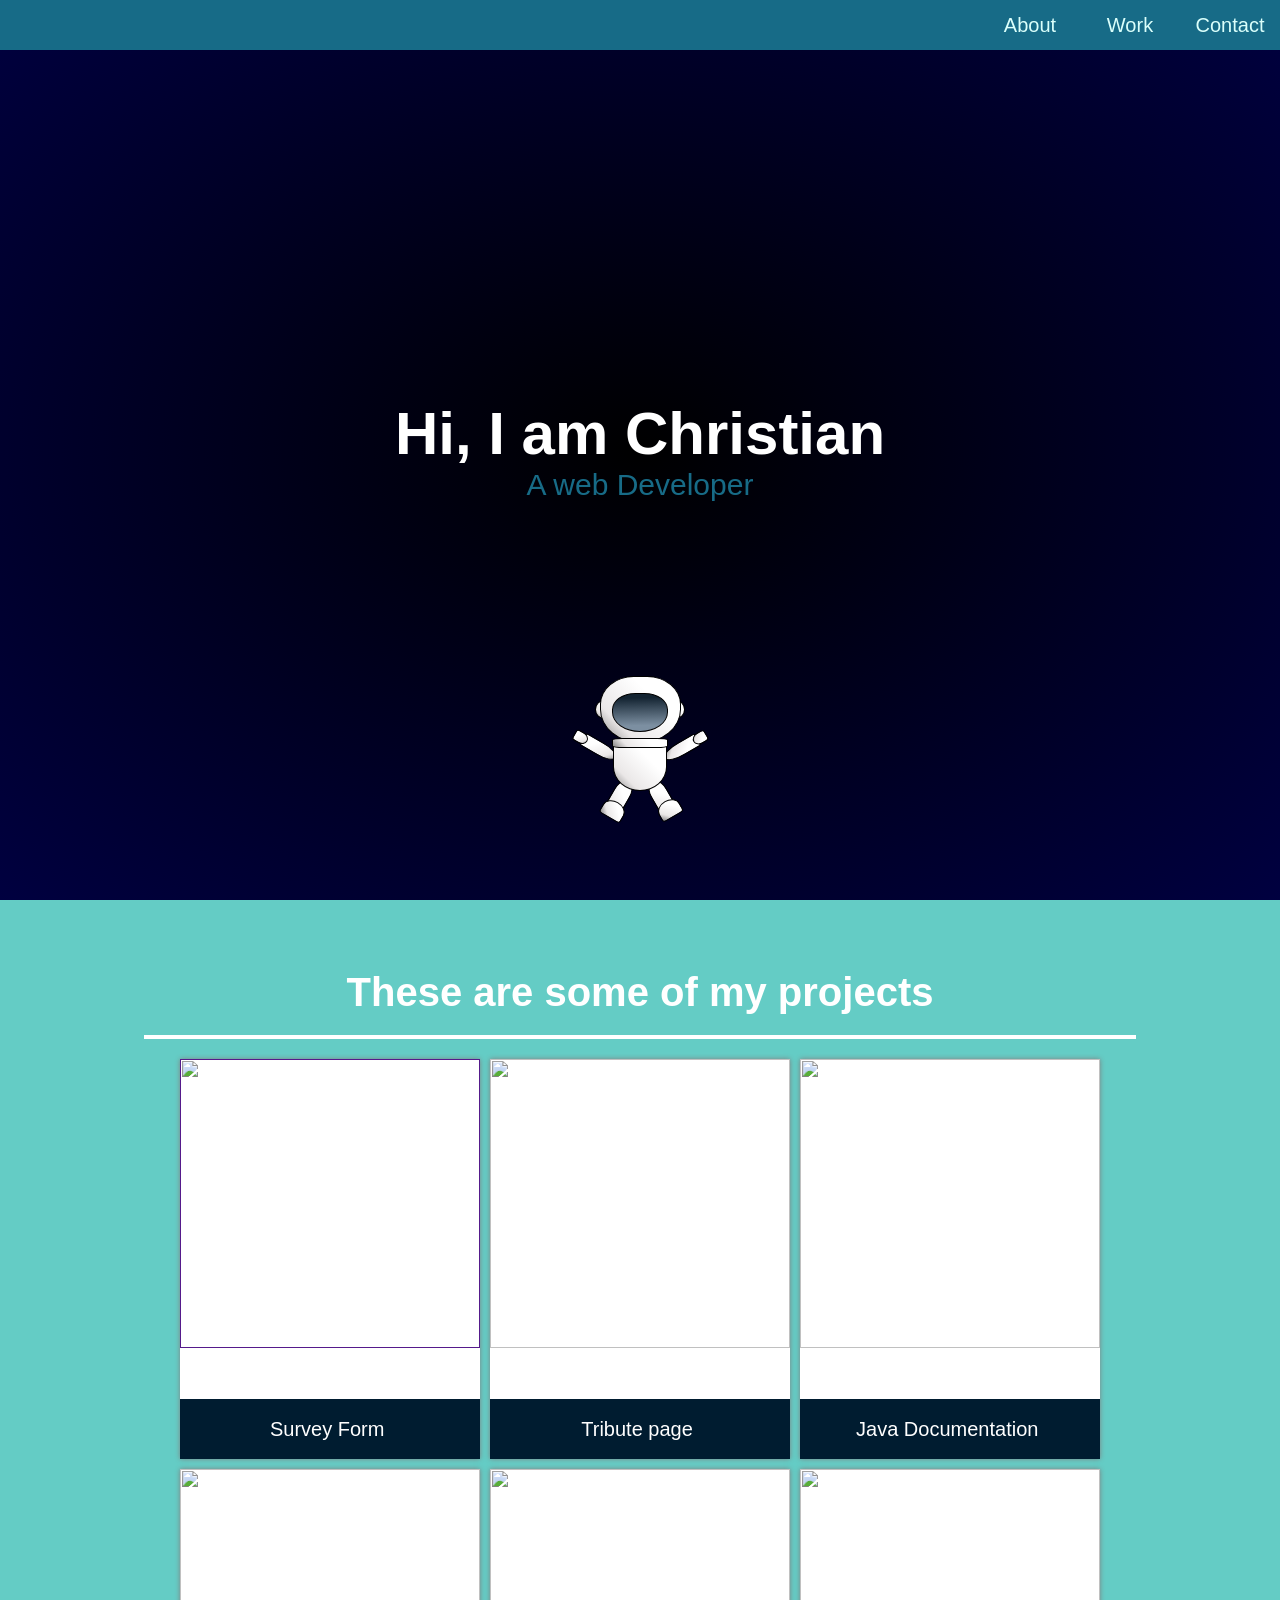
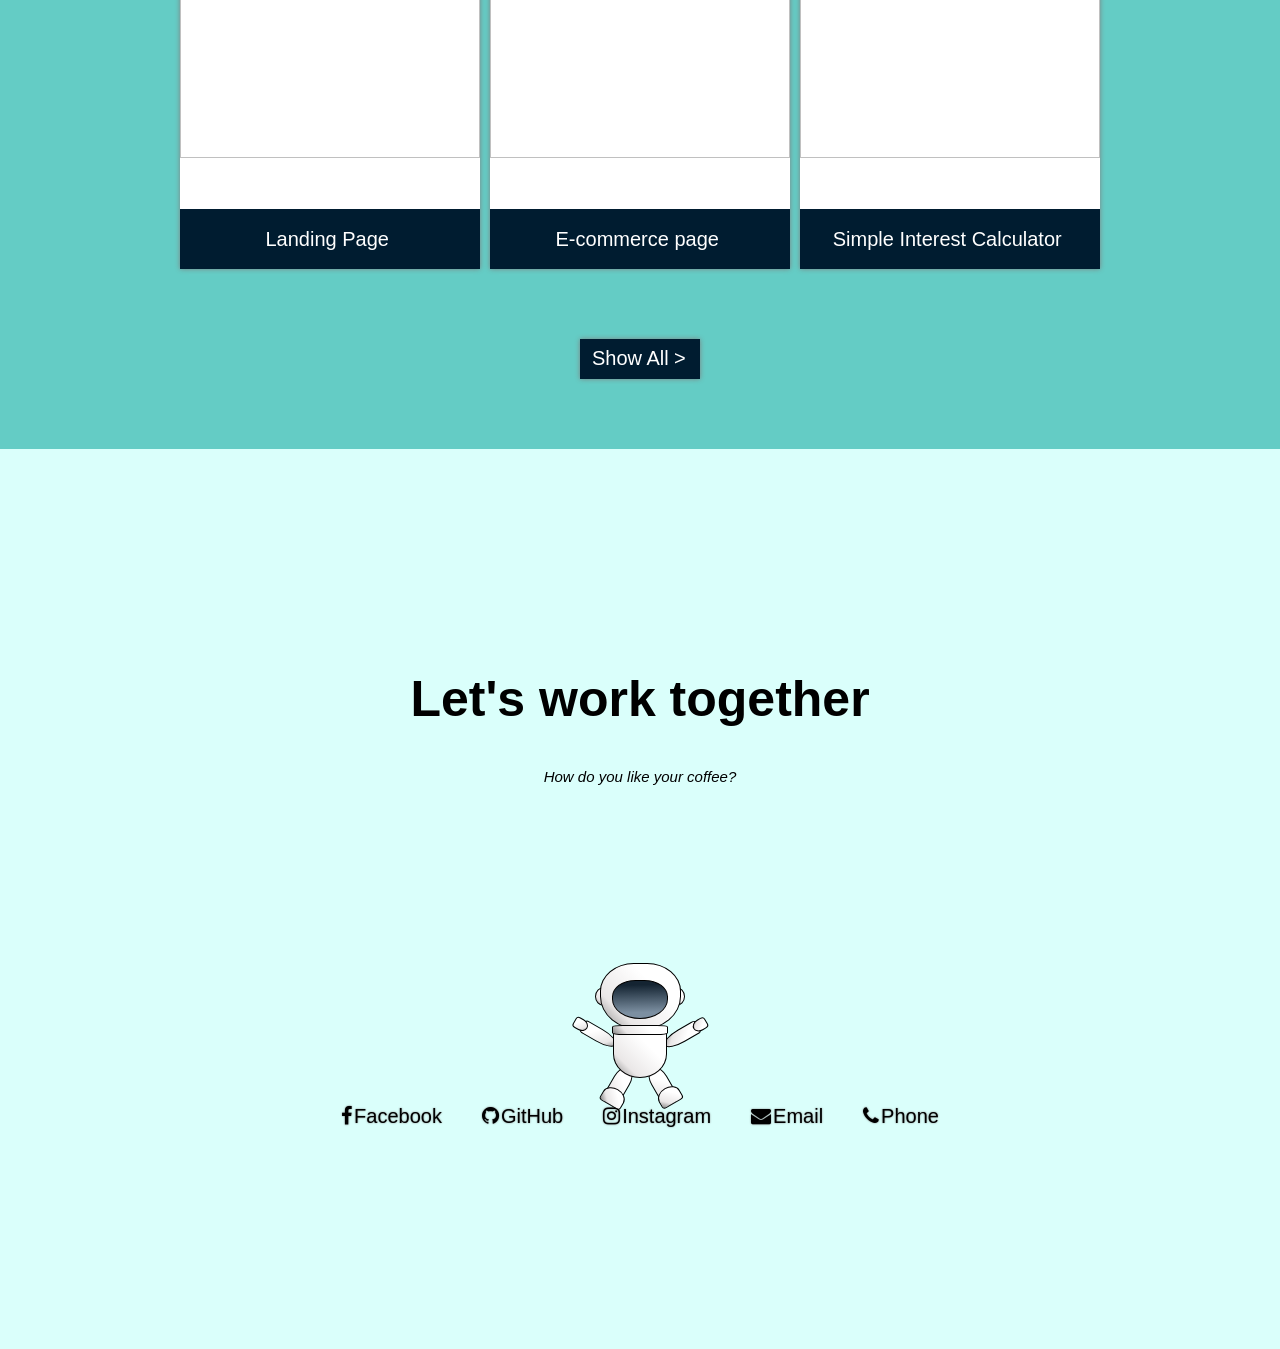
==== index.html @ 2f4b3748 "first commit" ====
<!DOCTYPE html>
<html lang="en">
  <head>
    <meta charset="UTF-8" />
    <meta name="viewport" content="width=device-width, initial-scale=1.0" />
    <title>Portfolio</title>
    <link rel="stylesheet" href="styles.css" />
    <link
      rel="stylesheet"
      href="https://cdnjs.cloudflare.com/ajax/libs/font-awesome/4.7.0/css/font-awesome.min.css"
    />
  </head>
  <body>
    <nav id="navbar">
      <a class="nav-link" href="#welcome-section">
        <div class="link-container">About</div>
      </a>
      <a class="nav-link" href="#projects">
        <div class="link-container">Work</div>
      </a>
      <a class="nav-link" href="#contact-section">
        <div class="link-container">Contact</div>
      </a>
    </nav>
    <section id="welcome-section">
      <h1>Hi, I am Christian</h1>
      <p>A web Developer</p>
      <div class="frame">
        <div class="upper-body">
          <div class="head">
            <div class="face-shield"></div>
          </div>
          <div class="ear left"></div>
          <div class="ear right"></div>
        </div>
        <div class="lower-body">
          <div class="sleeve"></div>
          <div class="suit"></div>
          <div class="arm left">
            <div class="hand left"></div>
          </div>
          <div class="arm right">
            <div class="hand right"></div>
          </div>
          <div class="leg left">
            <div class="foot left"></div>
          </div>
          <div class="leg right">
            <div class="foot right"></div>
          </div>
        </div>
      </div>
    </section>
    <section id="projects">
      <h1>These are some of my projects</h1>
      <div class="divider"></div>
      <div class="project-tile-container">
        <a class="project-link" href="">
          <div class="project-tile">
            <img
              class="project-img"
              src="https://assets-global.website-files.com/5eff9c5e4dba181f8aa2d1e0/601860ff35def60e10cd7cb0_5f52643bb8fb49abc85f65b8_Surveys.svg"
            />
            <div class="project-title-container">
              <p>
                <span class="hidden"><</span> Survey Form
                <span class="hidden">/></span>
              </p>
            </div>
          </div>
        </a>
        <a class="project-link" href="#">
          <div class="project-tile">
            <img
              class="project-img"
              src="https://cdn.freecodecamp.org/testable-projects-fcc/images/tribute-page-main-image.jpg"
            />
            <div class="project-title-container">
              <p>
                <span class="hidden"><</span> Tribute page
                <span class="hidden">/></span>
              </p>
            </div>
          </div>
        </a>
        <a class="project-link" href="#">
          <div class="project-tile">
            <img
              class="project-img"
              src="https://2.bp.blogspot.com/-pxSytxn0XNw/TgGFdjKs1GI/AAAAAAAACSk/mvjNaa9zSRU/s1600/traditionalJavaAPIJavadocAppearanceJavaSE7.png"
            />
            <div class="project-title-container">
              <p>
                <span class="hidden"><</span> Java Documentation
                <span class="hidden">/></span>
              </p>
            </div>
          </div>
        </a>
        <a class="project-link" href="#">
          <div class="project-tile">
            <img
              class="project-img"
              src="https://shots.codepen.io/username/pen/RKRbwL-800.jpg?version=1619578937"
            />
            <div class="project-title-container">
              <p>
                <span class="hidden"><</span> Landing Page
                <span class="hidden">/></span>
              </p>
            </div>
          </div>
        </a>
        <a class="project-link" href="#">
          <div class="project-tile">
            <img
              class="project-img"
              src="https://www.hostinger.ph/tutorials/wp-content/uploads/sites/2/2020/06/Help-Scout_s-homepage.png"
            />
            <div class="project-title-container">
              <p>
                <span class="hidden"><</span> E-commerce page
                <span class="hidden">/></span>
              </p>
            </div>
          </div>
        </a>
        <a class="project-link" href="#">
          <div class="project-tile">
            <img
              class="project-img"
              src="https://code-projects.org/wp-content/uploads/2021/06/sic.png"
            />
            <div class="project-title-container">
              <p>
                <span class="hidden"><</span> Simple Interest Calculator
                <span class="hidden">/></span>
              </p>
            </div>
          </div>
        </a>
      </div>
      <a href=""
        ><button class="show-button">
          <span class="text">Show All</span><span class="arrow">></span>
        </button></a
      >
    </section>
    <section id="contact-section">
      <h1>Let's work together</h1>
      <p>How do you like your coffee?</p>
      <article class="icons">
        <div class="icon-container fb">
          <a id="profile-link" href="" target="_blank"
            ><i class="fa fa-facebook"></i>Facebook</a
          >
        </div>
        <div class="icon-container git">
          <a href=""><i class="fa fa-github"></i>GitHub</a>
        </div>
        <div class="icon-container ig">
          <a href=""><i class="fa fa-instagram"></i>Instagram</a>
        </div>
        <div class="icon-container mail">
          <a href=""><i class="fa fa-envelope"></i>Email</a>
        </div>
        <div class="icon-container phone">
          <a href=""><i class="fa fa-phone"></i>Phone</a>
        </div>
      </article>
      <div class="frame-section">
        <div class="upper-body">
          <div class="head">
            <div class="face-shield"></div>
          </div>
          <div class="ear left"></div>
          <div class="ear right"></div>
        </div>
        <div class="lower-body">
          <div class="sleeve"></div>
          <div class="suit"></div>
          <div class="arm left">
              <div class="hand left"></div>
          </div>
          <div class="arm right">
              <div class="hand right"></div>
          </div>
          <div class="leg left">
              <div class="foot left"></div>
          </div>
          <div class="leg right">
              <div class="foot right"></div>
          </div>
        </div>
      </div>
    </section>
  </body>
</html>
---- styles.css ----
:root {
  --palette-color1: #001c30;
  --palette-color2: #176b87;
  --palette-color3: #64ccc5;
  --palette-color4: #dafffb;
  --palette-color5: #4e6e81;
  --color1: white;
}

* {
  box-sizing: border-box;
  margin: 0;
  padding: 0;
}

html {
  font-family: Raleway, sans-serif;
  font-size: 10px;
  scroll-behavior: smooth;
}

#navbar,
.link-container,
#welcome-section,
.project-tile-container,
.project-title-container,
.icons {
  display: flex;
  justify-content: center;
  align-items: center;
}

#navbar {
  width: 100%;
  background-color: var(--palette-color2);
  justify-content: flex-end;
  position: fixed;
  z-index: 1;
}

.link-container {
  width: 10rem;
  height: 5rem;
}

.nav-link {
  text-decoration: none;
  font-size: 2rem;
  color: var(--palette-color4);
  cursor: pointer;
}

.link-container:hover {
  background-color: var(--palette-color4);
  color: var(--palette-color2);
}

#welcome-section {
  width: 100%;
  height: 100vh;
  padding: 5rem 2rem;
  background-color: var(--palette-color1);
  flex-direction: column;
  text-align: center;
}

#welcome-section h1 {
  font-size: 6rem;
  color: var(--color1);
}

#welcome-section p {
  font-size: 3rem;
  color: var(--palette-color2);
}

#projects {
  padding: 5rem 2rem;
  width: 100%;
  background-color: var(--palette-color3);
  text-align: center;
}

#projects h1 {
  margin: 2rem 0;
  color: var(--color1);
  font-size: 4rem;
}

.divider {
  width: 80%;
  border: 2px solid white;
  margin: 0 auto;
}

.project-tile-container {
  flex-wrap: wrap;
  gap: 1rem;
  margin: 2rem auto 0;
  width: 80%;
}

.project-tile {
  width: 300px;
  height: 400px;
  background-color: var(--color1);
  box-shadow: 0 0 5px gray;
}

.project-img {
  width: 100%;
  height: 85%;
  object-fit: cover;
}

.project-title-container {
  width: 100%;
  height: 15%;
  font-size: 2rem;
  color: var(--color1);
  background-color: var(--palette-color1);
}

.project-link {
  text-decoration: none;
}

.hidden {
  color: transparent;
}

.project-link:hover .hidden {
  transition: 500ms ease-in-out;
  color: var(--palette-color4);
}

.show-button {
  position: relative;
  margin: 7rem 0 2rem;
  width: 12rem;
  height: 4rem;
  border: 0;
  background-color: var(--palette-color1);
  color: var(--color1);
  font-size: 2rem;
  cursor: pointer;
  box-shadow: 0 0 5px gray;
}

.text {
  position: absolute;
  top: 20%;
  left: 10%;
}

.arrow {
  position: absolute;
  top: 20%;
  right: 12%;
}

.show-button:hover {
  background-color: var(--palette-color5);
}

.show-button:hover .arrow {
  right: 8%;
  transition: 400ms ease-in-out;
}

#contact-section {
  text-align: center;
  width: 100%;
  height: 100vh;
  padding: 5rem 2rem;
  background-color: var(--palette-color4);
  position: relative;
  width: 100%;
  height: 100vh;
  display: flex;
  flex-direction: column;
  justify-content: center;
  align-items: center;
  overflow: hidden;
}

#contact-section h1 {
  font-size: 5rem;
  margin: 2rem 0;
}

#contact-section p {
  font-size: 1.5rem;
  font-style: italic;
  margin: 2rem 0 30rem;
}

.icons {
  flex-wrap: wrap;
}

.icon-container {
  margin: 2rem;
  font-size: 2rem;
}

.icon-container a {
  text-decoration: none;
  color: black;
  text-shadow: 0 0 2px gray;
}

.fa {
  margin-right: 2px;
}

.black {
  padding-top: 5rem;
  height: 5rem;
  width: 100%;
  border-color: black transparent transparent transparent;
}

.black {
  font-size: 1.5rem;
}

.black span {
  margin: 0 3rem;
}

.icon-container.fb:hover,
.icon-container.git:hover,
.icon-container.ig:hover,
.icon-container.mail:hover,
.icon-container.phone:hover {
  transform: translateY(-1rem);
  transition: 300ms linear;
}

#welcome-section {
  position: relative;
  width: 100%;
  height: 100vh;
  display: flex;
  justify-content: center;
  align-items: center;
  background: radial-gradient(#000000, #000040);
  overflow: hidden;
}

.frame {
  bottom: 2%;
  border: 1px solid;
  width: 180px;
  height: 240px;
  position: absolute;
  border: none;
  animation: move 10s linear infinite alternate;
}

.frame-section {
  bottom: 20%;
  border: 1px solid;
  width: 180px;
  height: 240px;
  position: absolute;
  border: none;
  animation: float 2s linear infinite alternate-reverse; 
}

.frame *,
.frame-section * {
  position: absolute;
  border: 1px solid;
  background-color: white;
}

.upper-body {
  width: 50%;
  height: 40%;
  top: 2%;
  left: 25%;
  z-index: 0;
  border: none;
  background-color: transparent;
}

.upper-body * {
  background: linear-gradient(
    45deg,
    rgb(134, 133, 133) 0%,
    rgb(234, 231, 231) 25%,
    white 67%
  );
}

.head {
  width: 90%;
  height: 70%;
  border-radius: 100% 100% 120% 120%;
  top: 30%;
  left: 5%;
  z-index: 2;
}

.face-shield {
  width: 70%;
  height: 60%;
  top: 25%;
  left: 15%;
  border-radius: 50% 50% 60% 60%;
  animation: emoji 10s;
  background: linear-gradient(
    178.6deg,
    rgb(20, 36, 50) 11.8%,
    rgb(124, 143, 161) 83.8%
  );
}

.ear {
  width: 20%;
  height: 20%;
  border-radius: 120% 120% 120% 120%;
  top: 55%;
  z-index: 1;
}

.ear.left {
  left: 0%;
}

.ear.right {
  right: 0%;
}

.lower-body {
  border: none;
  width: 50%;
  height: 40%;
  top: 42%;
  left: 25%;
  background-color: transparent;
}

.lower-body * {
  background: linear-gradient(
    45deg,
    rgb(134, 133, 133) 0%,
    rgb(234, 231, 231) 25%,
    white 67%
  );
}

.suit {
  width: 60%;
  height: 50%;
  border-radius: 20% 20% 100% 100%;
  left: 20%;
  z-index: 2;
}

.sleeve {
  width: 62%;
  height: 10%;
  z-index: 3;
  border-radius: 20%;
  left: 19%;
  top: -5%;
}

.arm {
  width: 15%;
  height: 40%;
  z-index: 1;
  border-radius: 10% 10% 50% 50%;
  top: -30%;
}

.arm.left {
  left: 12%;
  transform: rotate(-60deg);
  transform-origin: bottom right;
  animation: wave-left 2s linear infinite alternate-reverse;
}

.arm.right {
  right: 12%;
  transform: rotate(60deg);
  transform-origin: bottom left;
  animation: wave-right 2s linear infinite alternate-reverse;
}

.hand {
  width: 100%;
  height: 40%;
  z-index: 2;
  border-radius: 50% 50% 100% 100%;
  top: -30%;
}

.leg {
  width: 20%;
  height: 40%;
  z-index: 1;
  top: 40%;
  border-radius: 30%;
}

.leg.left {
  left: 15%;
  transform: rotate(30deg);
}

.leg.right {
  right: 15%;
  transform: rotate(-30deg);
}

.foot {
  width: 150%;
  height: 50%;
  bottom: -5%;
  left: -20%;
  border-radius: 120% 120% 40% 40%;
}

@keyframes wave-left {
  0% {
    transform: rotate(-20deg);
  }

  25% {
    transform: rotate(-40deg);
  }

  50% {
    transform: rotate(-80deg);
  }

  75% {
    transform: rotate(-20deg);
  }

  100% {
    transform: rotate(-40deg);
  }
}

@keyframes wave-right {
  0% {
    transform: rotate(20deg);
  }

  25% {
    transform: rotate(40deg);
  }

  50% {
    transform: rotate(80deg);
  }

  75% {
    transform: rotate(20deg);
  }

  100% {
    transform: rotate(40deg);
  }
}

@keyframes move {
  0% {
    left: -30%;
    transform: rotate(0deg);
  }

  100% {
    left: 110%;
    transform: rotate(360deg);
  }
}


@keyframes float {

  100% {
    bottom: 25%;
  }
}

@media only screen and (max-width: 550px) {
  html {
    font-size: 8px;
  }

  .frame,
  .frame-section {
    width: 150px;
    height: 200px;
    bottom: 10%;
    animation-duration: 5s;
  }

  .frame-section {
    width: 150px;
    height: 200px;
    bottom: 33%;
    animation: float 2s linear infinite alternate-reverse; 
  }

  @keyframes float {
    0% {
      bottom: 30%;
    }
    100% {
      bottom: 33%;
    }
  }
}
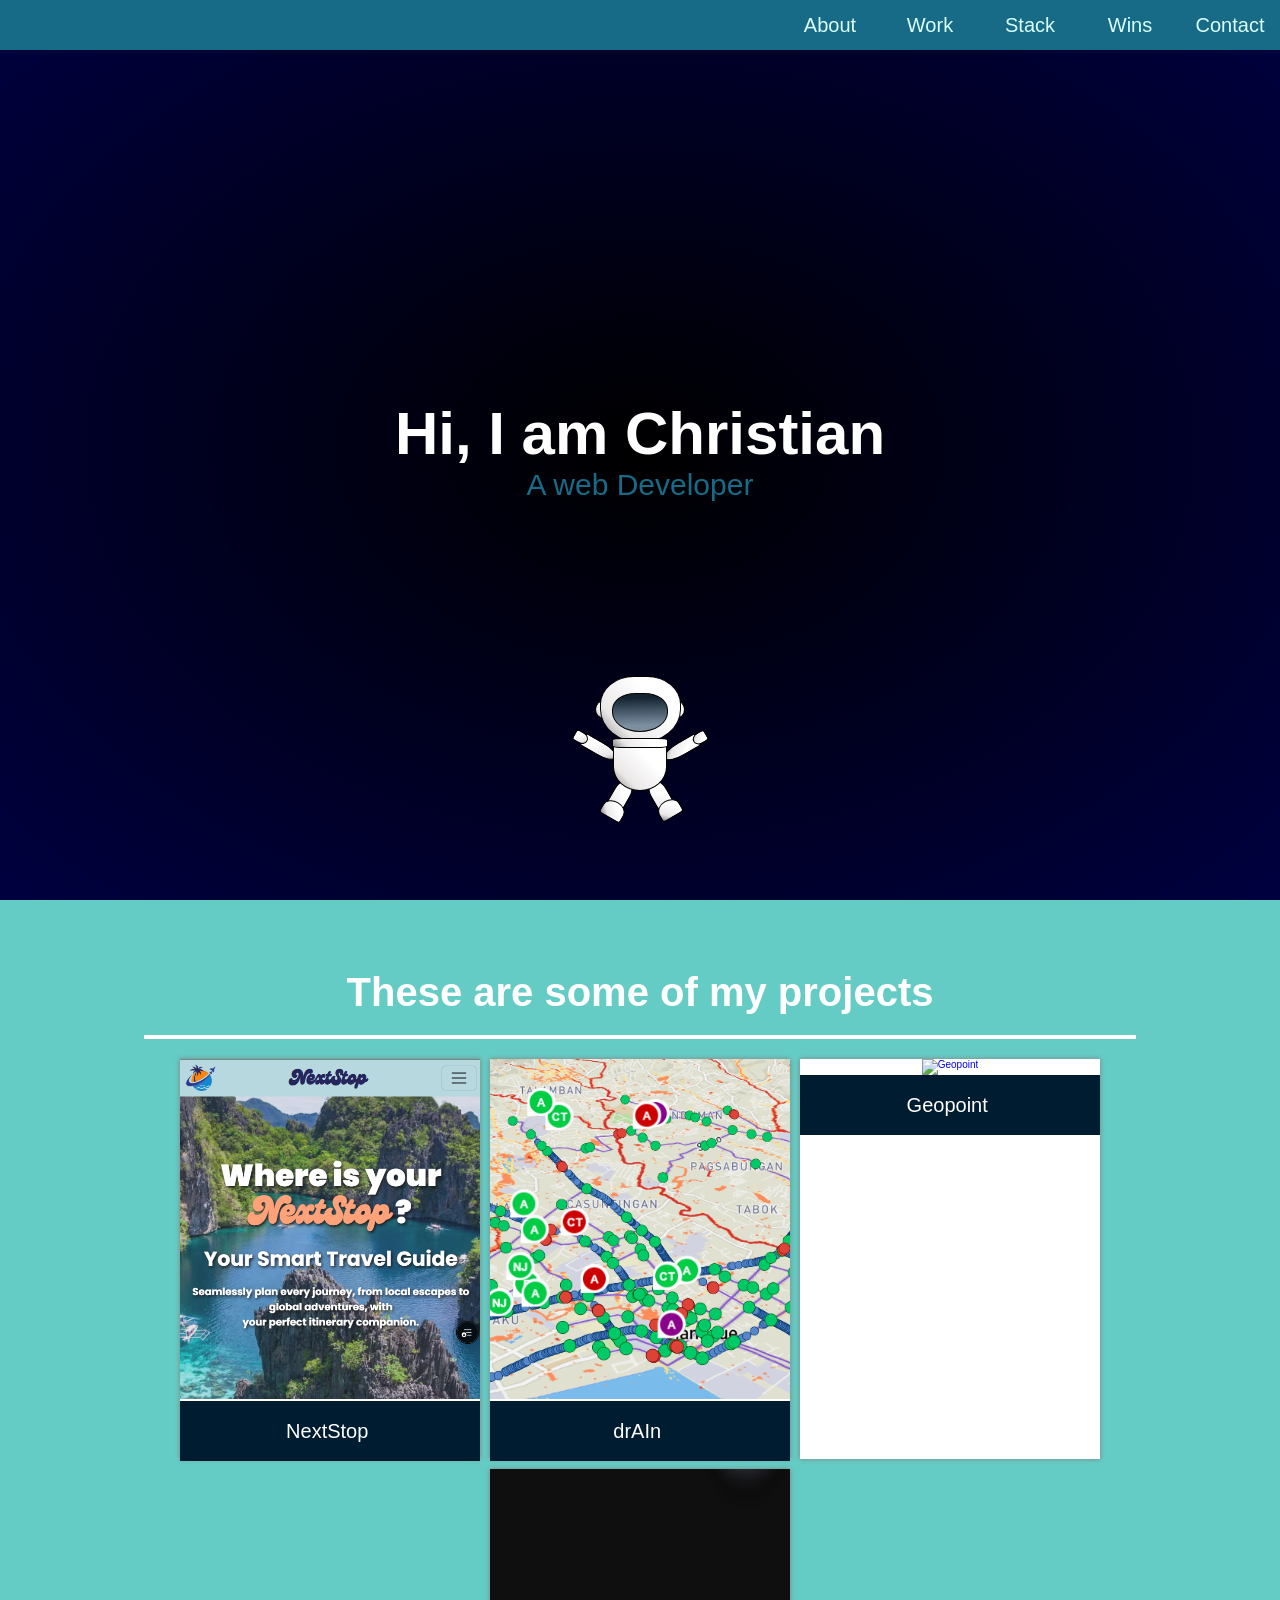
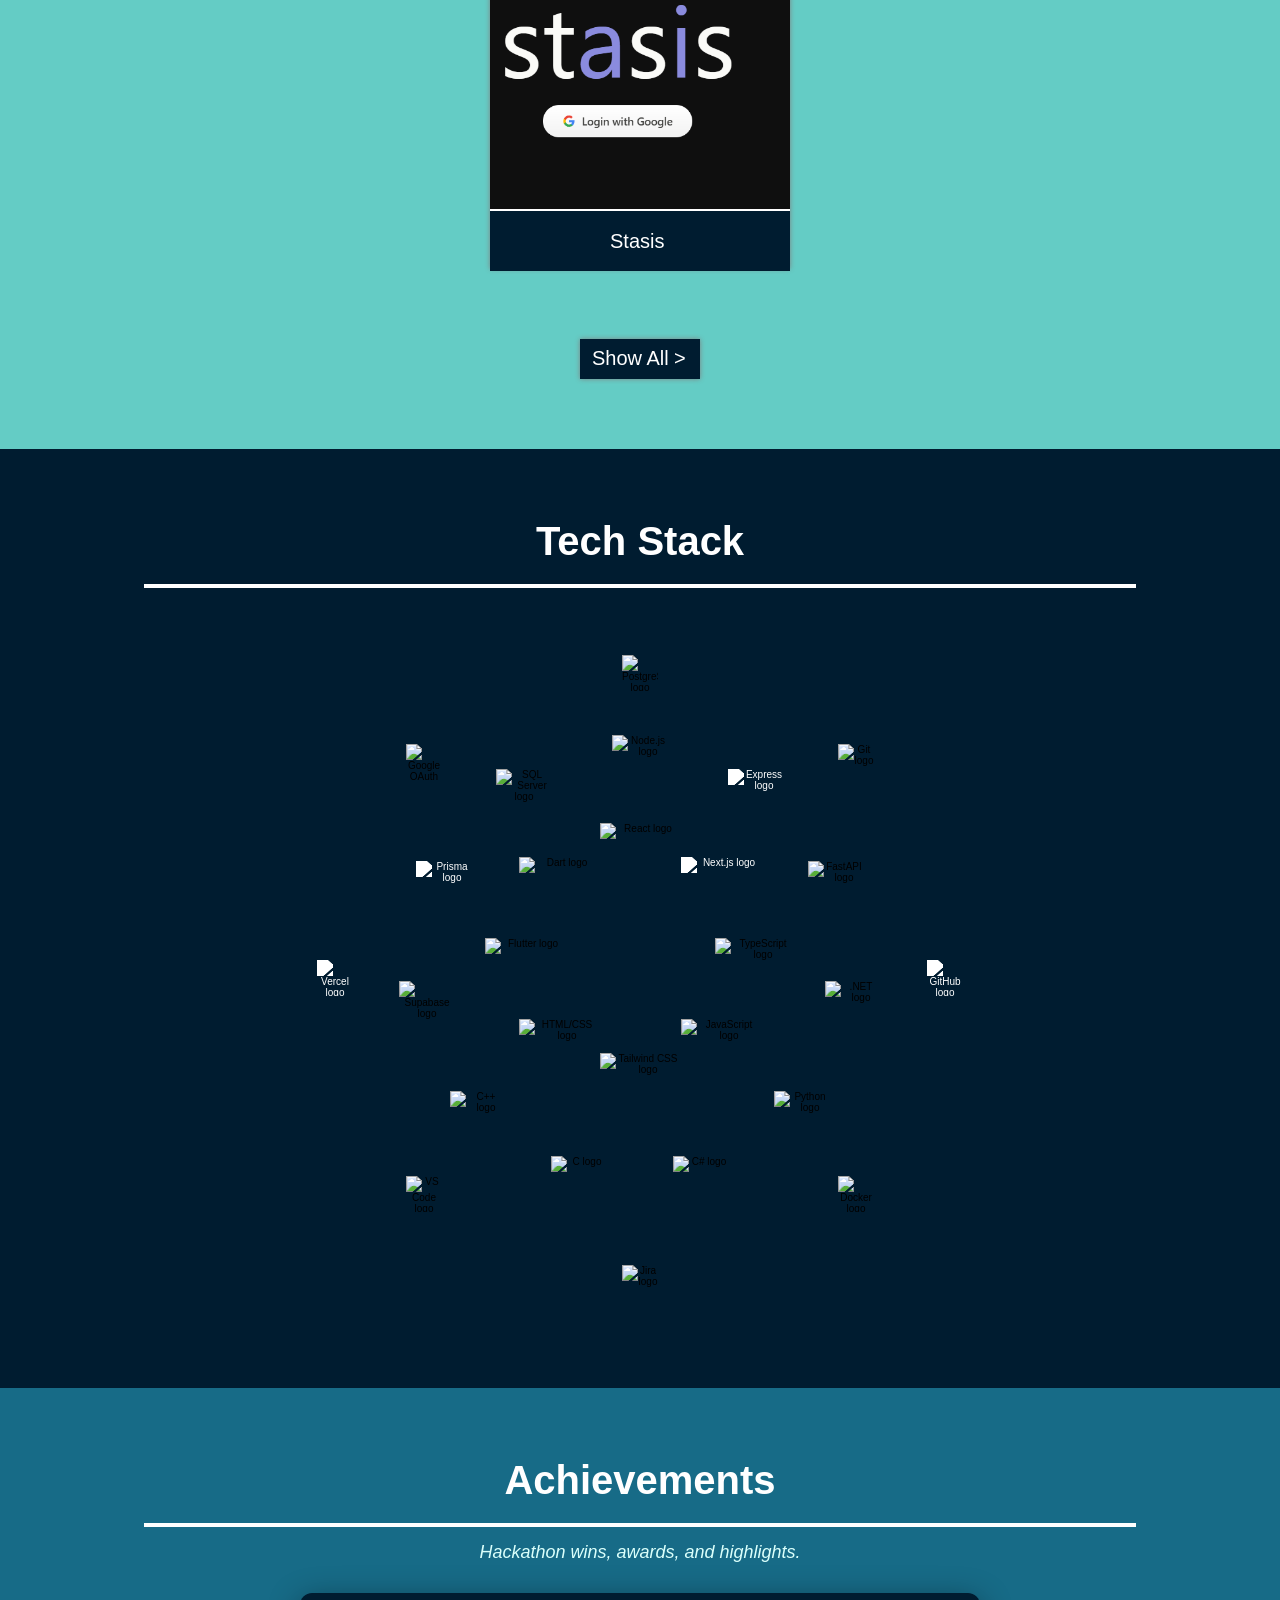
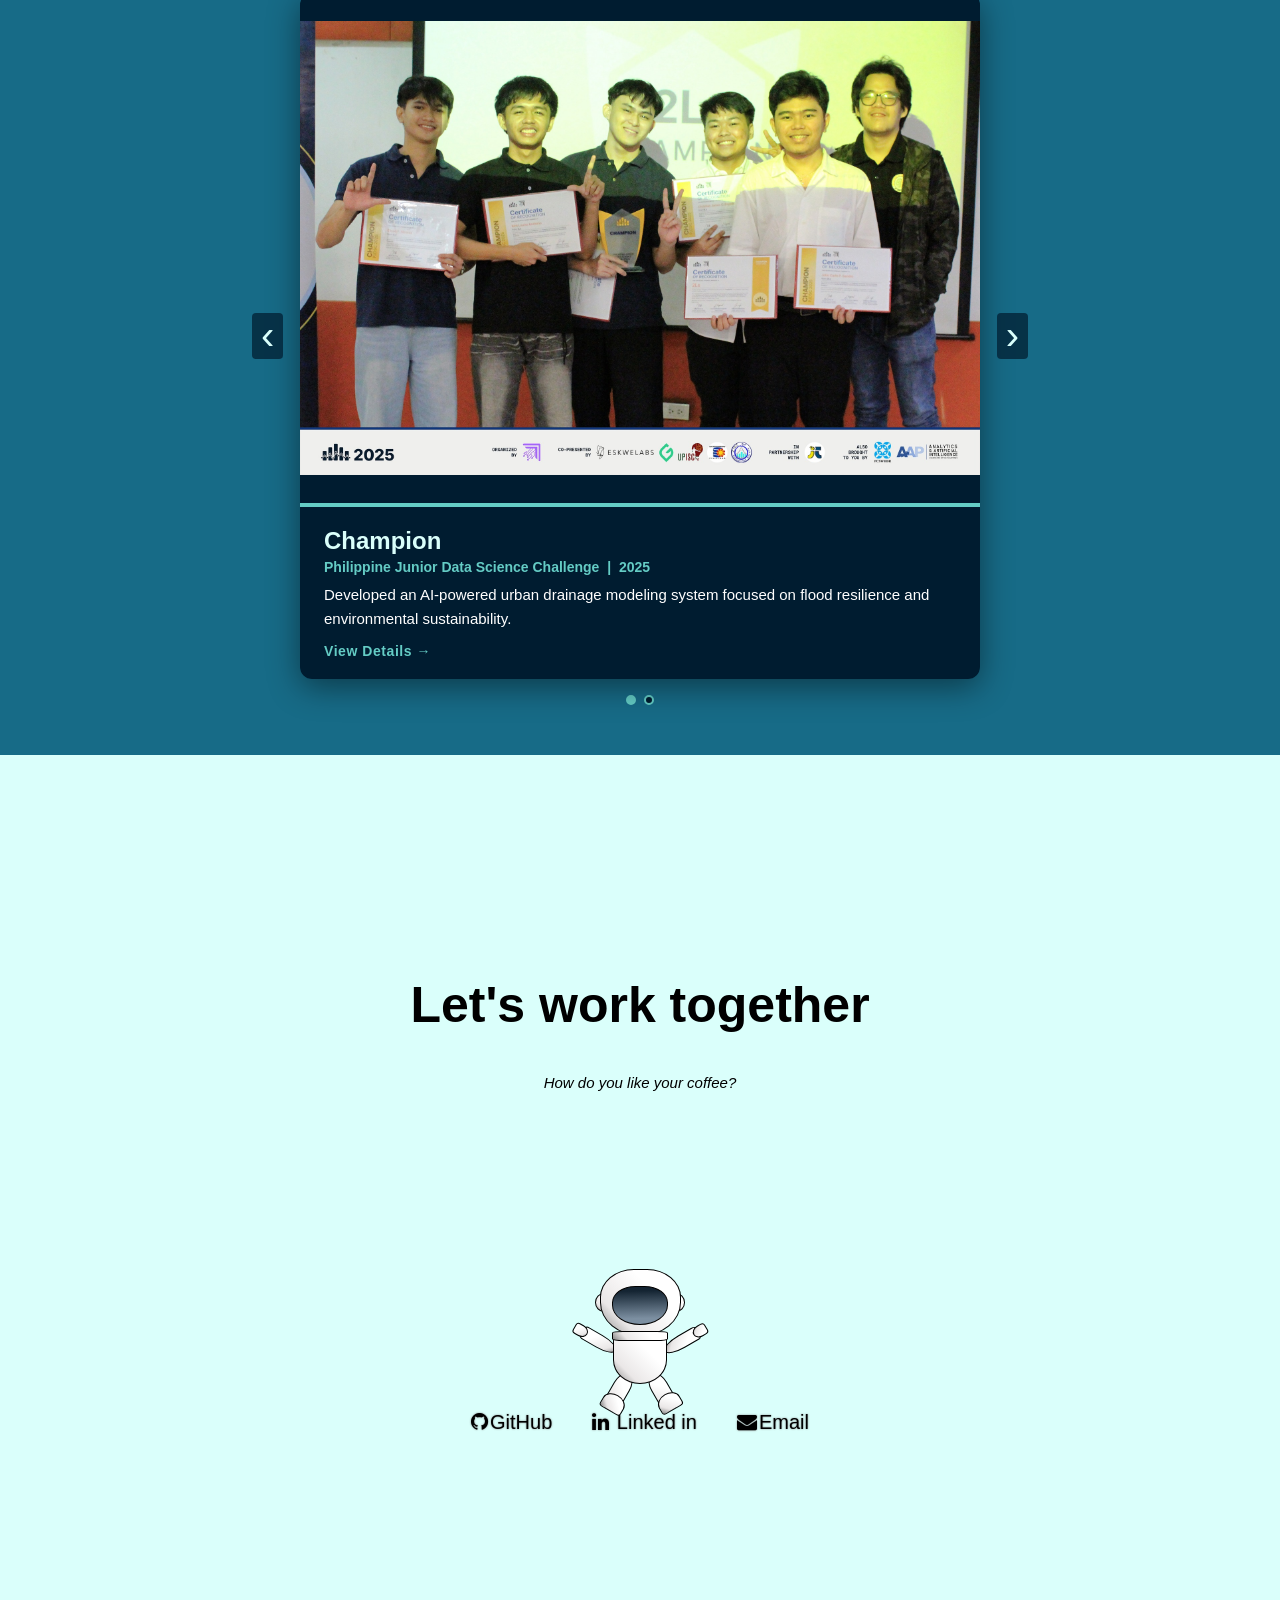
==== commit 4fe97ae9: "chore: updated and reefactored" ====
--- a/index.html
+++ b/index.html
@@ -3,7 +3,8 @@
   <head>
     <meta charset="UTF-8" />
     <meta name="viewport" content="width=device-width, initial-scale=1.0" />
-    <title>Portfolio</title>
+    <title>4Chronosx - Portfolio</title>
+    <link rel="icon" type="image/svg+xml" href="favicon.svg" />
     <link rel="stylesheet" href="styles.css" />
     <link
       rel="stylesheet"
@@ -11,188 +12,12 @@
     />
   </head>
   <body>
-    <nav id="navbar">
-      <a class="nav-link" href="#welcome-section">
-        <div class="link-container">About</div>
-      </a>
-      <a class="nav-link" href="#projects">
-        <div class="link-container">Work</div>
-      </a>
-      <a class="nav-link" href="#contact-section">
-        <div class="link-container">Contact</div>
-      </a>
-    </nav>
-    <section id="welcome-section">
-      <h1>Hi, I am Christian</h1>
-      <p>A web Developer</p>
-      <div class="frame">
-        <div class="upper-body">
-          <div class="head">
-            <div class="face-shield"></div>
-          </div>
-          <div class="ear left"></div>
-          <div class="ear right"></div>
-        </div>
-        <div class="lower-body">
-          <div class="sleeve"></div>
-          <div class="suit"></div>
-          <div class="arm left">
-            <div class="hand left"></div>
-          </div>
-          <div class="arm right">
-            <div class="hand right"></div>
-          </div>
-          <div class="leg left">
-            <div class="foot left"></div>
-          </div>
-          <div class="leg right">
-            <div class="foot right"></div>
-          </div>
-        </div>
-      </div>
-    </section>
-    <section id="projects">
-      <h1>These are some of my projects</h1>
-      <div class="divider"></div>
-      <div class="project-tile-container">
-        <a class="project-link" href="">
-          <div class="project-tile">
-            <img
-              class="project-img"
-              src="https://assets-global.website-files.com/5eff9c5e4dba181f8aa2d1e0/601860ff35def60e10cd7cb0_5f52643bb8fb49abc85f65b8_Surveys.svg"
-            />
-            <div class="project-title-container">
-              <p>
-                <span class="hidden"><</span> Survey Form
-                <span class="hidden">/></span>
-              </p>
-            </div>
-          </div>
-        </a>
-        <a class="project-link" href="#">
-          <div class="project-tile">
-            <img
-              class="project-img"
-              src="https://cdn.freecodecamp.org/testable-projects-fcc/images/tribute-page-main-image.jpg"
-            />
-            <div class="project-title-container">
-              <p>
-                <span class="hidden"><</span> Tribute page
-                <span class="hidden">/></span>
-              </p>
-            </div>
-          </div>
-        </a>
-        <a class="project-link" href="#">
-          <div class="project-tile">
-            <img
-              class="project-img"
-              src="https://2.bp.blogspot.com/-pxSytxn0XNw/TgGFdjKs1GI/AAAAAAAACSk/mvjNaa9zSRU/s1600/traditionalJavaAPIJavadocAppearanceJavaSE7.png"
-            />
-            <div class="project-title-container">
-              <p>
-                <span class="hidden"><</span> Java Documentation
-                <span class="hidden">/></span>
-              </p>
-            </div>
-          </div>
-        </a>
-        <a class="project-link" href="#">
-          <div class="project-tile">
-            <img
-              class="project-img"
-              src="https://shots.codepen.io/username/pen/RKRbwL-800.jpg?version=1619578937"
-            />
-            <div class="project-title-container">
-              <p>
-                <span class="hidden"><</span> Landing Page
-                <span class="hidden">/></span>
-              </p>
-            </div>
-          </div>
-        </a>
-        <a class="project-link" href="#">
-          <div class="project-tile">
-            <img
-              class="project-img"
-              src="https://www.hostinger.ph/tutorials/wp-content/uploads/sites/2/2020/06/Help-Scout_s-homepage.png"
-            />
-            <div class="project-title-container">
-              <p>
-                <span class="hidden"><</span> E-commerce page
-                <span class="hidden">/></span>
-              </p>
-            </div>
-          </div>
-        </a>
-        <a class="project-link" href="#">
-          <div class="project-tile">
-            <img
-              class="project-img"
-              src="https://code-projects.org/wp-content/uploads/2021/06/sic.png"
-            />
-            <div class="project-title-container">
-              <p>
-                <span class="hidden"><</span> Simple Interest Calculator
-                <span class="hidden">/></span>
-              </p>
-            </div>
-          </div>
-        </a>
-      </div>
-      <a href=""
-        ><button class="show-button">
-          <span class="text">Show All</span><span class="arrow">></span>
-        </button></a
-      >
-    </section>
-    <section id="contact-section">
-      <h1>Let's work together</h1>
-      <p>How do you like your coffee?</p>
-      <article class="icons">
-        <div class="icon-container fb">
-          <a id="profile-link" href="" target="_blank"
-            ><i class="fa fa-facebook"></i>Facebook</a
-          >
-        </div>
-        <div class="icon-container git">
-          <a href=""><i class="fa fa-github"></i>GitHub</a>
-        </div>
-        <div class="icon-container ig">
-          <a href=""><i class="fa fa-instagram"></i>Instagram</a>
-        </div>
-        <div class="icon-container mail">
-          <a href=""><i class="fa fa-envelope"></i>Email</a>
-        </div>
-        <div class="icon-container phone">
-          <a href=""><i class="fa fa-phone"></i>Phone</a>
-        </div>
-      </article>
-      <div class="frame-section">
-        <div class="upper-body">
-          <div class="head">
-            <div class="face-shield"></div>
-          </div>
-          <div class="ear left"></div>
-          <div class="ear right"></div>
-        </div>
-        <div class="lower-body">
-          <div class="sleeve"></div>
-          <div class="suit"></div>
-          <div class="arm left">
-              <div class="hand left"></div>
-          </div>
-          <div class="arm right">
-              <div class="hand right"></div>
-          </div>
-          <div class="leg left">
-              <div class="foot left"></div>
-          </div>
-          <div class="leg right">
-              <div class="foot right"></div>
-          </div>
-        </div>
-      </div>
-    </section>
+    <nav id="navbar"></nav>
+    <section id="welcome-section"></section>
+    <section id="projects"></section>
+    <section id="tech-stack-section"></section>
+    <section id="achievements-section"></section>
+    <section id="contact-section"></section>
+    <script type="module" src="./src/js/main.js"></script>
   </body>
 </html>
--- a/styles.css
+++ b/styles.css
@@ -35,7 +35,7 @@
   background-color: var(--palette-color2);
   justify-content: flex-end;
   position: fixed;
-  z-index: 1;
+  z-index: 100;
 }
 
 .link-container {
@@ -74,17 +74,354 @@
   color: var(--palette-color2);
 }
 
+#projects,
+#tech-stack-section,
+#achievements-section {
+  width: 100%;
+  min-height: 100vh;
+  padding: 5rem 2rem;
+  text-align: center;
+}
+
 #projects {
-  padding: 5rem 2rem;
-  width: 100%;
   background-color: var(--palette-color3);
-  text-align: center;
-}
-
-#projects h1 {
+}
+
+#tech-stack-section {
+  background-color: var(--palette-color1);
+}
+
+#achievements-section {
+  background-color: var(--palette-color2);
+}
+
+#projects h1,
+#tech-stack-section h1,
+#achievements-section h1 {
   margin: 2rem 0;
   color: var(--color1);
   font-size: 4rem;
+}
+
+.stack-collage {
+  position: relative;
+  width: 720px;
+  height: 720px;
+  margin: 3rem auto 0;
+}
+
+
+.stack-item-wrapper {
+  position: absolute;
+  display: inline-flex;
+  align-items: center;
+  justify-content: center;
+  transform: translate(-50%, -50%);
+  transition: transform 200ms ease-in-out;
+  z-index: 1;
+}
+
+.stack-item-wrapper:hover {
+  transform: translate(-50%, -50%) scale(1.3);
+  z-index: 10;
+}
+
+.stack-logo-link {
+  display: inline-flex;
+  align-items: center;
+  justify-content: center;
+}
+
+.stack-logo {
+  object-fit: contain;
+}
+
+.stack-item-wrapper.size-sm .stack-logo { width: 36px; height: 36px; }
+.stack-item-wrapper.size-md .stack-logo { width: 56px; height: 56px; }
+.stack-item-wrapper.size-lg .stack-logo { width: 80px; height: 80px; }
+
+.stack-logo-fallback {
+  font-weight: 700;
+  color: var(--palette-color4);
+  text-align: center;
+  white-space: nowrap;
+}
+
+.stack-item-wrapper.size-sm .stack-logo-fallback { font-size: 0.9rem; }
+.stack-item-wrapper.size-md .stack-logo-fallback { font-size: 1.1rem; }
+.stack-item-wrapper.size-lg .stack-logo-fallback { font-size: 1.4rem; }
+
+.achievements-subheading {
+  color: var(--palette-color4);
+  font-size: 1.8rem;
+  font-style: italic;
+  margin-top: 1.5rem;
+}
+
+/* ── Carousel ─────────────────────────────────── */
+.carousel-wrapper {
+  width: 65%;
+  max-width: 680px;
+  margin: 3rem auto 0;
+}
+
+.carousel-stage {
+  position: relative;
+}
+
+.carousel-track-wrapper {
+  overflow: hidden;
+  border-radius: 12px;
+  box-shadow: 0 8px 32px rgba(0, 0, 0, 0.45);
+}
+
+.carousel-track {
+  display: flex;
+  transition: transform 400ms ease-in-out;
+}
+
+.carousel-slide {
+  min-width: 100%;
+}
+
+.carousel-slide-link {
+  display: block;
+  text-decoration: none;
+  color: inherit;
+}
+
+.carousel-img {
+  width: 100%;
+  aspect-ratio: 4 / 3;
+  object-fit: contain;
+  background: var(--palette-color1);
+  display: block;
+}
+
+.carousel-info {
+  background: var(--palette-color1);
+  border-top: 4px solid var(--palette-color3);
+  padding: 2rem 2.4rem;
+  text-align: left;
+}
+
+.carousel-title {
+  color: var(--palette-color4);
+  font-size: 2.4rem;
+}
+
+.carousel-meta {
+  color: var(--palette-color3);
+  font-size: 1.4rem;
+  font-weight: 600;
+  margin-top: 0.4rem;
+}
+
+.carousel-excerpt {
+  color: var(--color1);
+  font-size: 1.5rem;
+  line-height: 1.6;
+  margin-top: 0.8rem;
+}
+
+.carousel-cta {
+  display: inline-block;
+  margin-top: 1.2rem;
+  font-size: 1.4rem;
+  font-weight: 600;
+  color: var(--palette-color3);
+  letter-spacing: 0.04em;
+}
+
+.carousel-btn {
+  position: absolute;
+  top: 50%;
+  transform: translateY(-50%);
+  background: rgba(0, 28, 48, 0.72);
+  color: var(--palette-color4);
+  border: none;
+  font-size: 4rem;
+  line-height: 1;
+  padding: 0.2rem 0.9rem 0.4rem;
+  cursor: pointer;
+  z-index: 2;
+  border-radius: 4px;
+  transition: background 150ms;
+}
+
+.carousel-btn:hover { background: rgba(0, 28, 48, 0.95); }
+.carousel-prev { left: -4.8rem; }
+.carousel-next { right: -4.8rem; }
+
+.carousel-dots {
+  display: flex;
+  justify-content: center;
+  gap: 0.8rem;
+  margin-top: 1.6rem;
+}
+
+.carousel-dot {
+  width: 10px;
+  height: 10px;
+  border-radius: 50%;
+  background: var(--palette-color1);
+  border: 2px solid var(--palette-color3);
+  cursor: pointer;
+  transition: background 200ms;
+}
+
+.carousel-dot.active {
+  background: var(--palette-color3);
+}
+
+/* ── Detail pages ─────────────────────────────── */
+#detail-page {
+  padding-top: 5rem;
+  min-height: 100vh;
+  background: var(--palette-color1);
+}
+
+.detail-page {
+  max-width: 860px;
+  margin: 0 auto;
+  padding: 3rem 2rem 6rem;
+}
+
+.detail-back {
+  display: inline-block;
+  color: var(--palette-color3);
+  font-size: 1.6rem;
+  text-decoration: none;
+  margin-bottom: 2.4rem;
+}
+
+.detail-back:hover { text-decoration: underline; }
+
+.detail-hero-img {
+  width: 100%;
+  max-height: 460px;
+  object-fit: cover;
+  border-radius: 10px;
+  display: block;
+  margin-bottom: 3rem;
+}
+
+.detail-body {}
+
+.detail-title {
+  color: var(--palette-color4);
+  font-size: 4rem;
+  margin-bottom: 0.8rem;
+}
+
+.detail-meta {
+  color: var(--palette-color3);
+  font-size: 1.6rem;
+  font-weight: 600;
+  margin-bottom: 2rem;
+}
+
+.detail-description {
+  color: var(--color1);
+  font-size: 1.8rem;
+  line-height: 1.7;
+}
+
+.detail-tech {
+  display: flex;
+  flex-wrap: wrap;
+  gap: 0.8rem;
+  margin-bottom: 2rem;
+}
+
+.tech-tag {
+  background: var(--palette-color2);
+  color: var(--palette-color4);
+  font-size: 1.3rem;
+  font-weight: 600;
+  padding: 0.4rem 1.2rem;
+  border-radius: 20px;
+}
+
+.detail-links {
+  display: flex;
+  gap: 1.4rem;
+  margin-top: 3rem;
+}
+
+.detail-link {
+  display: inline-block;
+  padding: 1rem 2.4rem;
+  font-size: 1.6rem;
+  font-weight: 700;
+  border-radius: 6px;
+  text-decoration: none;
+  transition: opacity 150ms;
+}
+
+.detail-link:hover { opacity: 0.85; }
+
+.detail-link--demo {
+  background: var(--palette-color3);
+  color: var(--palette-color1);
+}
+
+.detail-link--github {
+  background: var(--palette-color5);
+  color: var(--palette-color4);
+}
+
+.detail-link--disabled {
+  opacity: 0.4;
+  cursor: not-allowed;
+  pointer-events: none;
+}
+
+/* ── Project detail image carousel ───────────────── */
+.detail-carousel {
+  position: relative;
+  margin-bottom: 3rem;
+}
+
+.detail-carousel-track-wrapper {
+  overflow: hidden;
+  border-radius: 10px;
+  box-shadow: 0 8px 32px rgba(0, 0, 0, 0.45);
+}
+
+.detail-carousel-track {
+  display: flex;
+  transition: transform 400ms ease-in-out;
+}
+
+.detail-carousel-slide {
+  min-width: 100%;
+}
+
+.detail-carousel-img {
+  width: 100%;
+  max-height: 460px;
+  object-fit: cover;
+  display: block;
+}
+
+.detail-carousel-prev { left: 1rem; }
+.detail-carousel-next { right: 1rem; }
+
+.detail-carousel .carousel-dots {
+  margin-top: 1.2rem;
+}
+
+.detail-not-found {
+  padding: 6rem 2rem;
+  text-align: center;
+  color: var(--color1);
+  font-size: 2rem;
+}
+
+.detail-not-found a {
+  color: var(--palette-color3);
+  text-decoration: none;
 }
 
 .divider {
@@ -489,9 +826,44 @@
   }
 }
 
+@media only screen and (max-width: 780px) {
+  .stack-collage {
+    transform: scale(0.6);
+    transform-origin: top center;
+    margin-bottom: -288px;
+  }
+
+  .carousel-wrapper {
+    width: 85%;
+  }
+
+  .carousel-prev { left: -3rem; }
+  .carousel-next { right: -3rem; }
+}
+
 @media only screen and (max-width: 550px) {
   html {
     font-size: 8px;
+  }
+
+  .stack-collage {
+    transform: scale(0.42);
+    transform-origin: top center;
+    margin-bottom: -418px;
+  }
+
+  .carousel-wrapper {
+    width: 95%;
+  }
+
+  .carousel-img { aspect-ratio: 4 / 3; }
+
+  .carousel-prev { left: -0.5rem; }
+  .carousel-next { right: -0.5rem; }
+
+  .carousel-btn {
+    font-size: 3rem;
+    padding: 0.1rem 0.6rem 0.3rem;
   }
 
   .frame,
